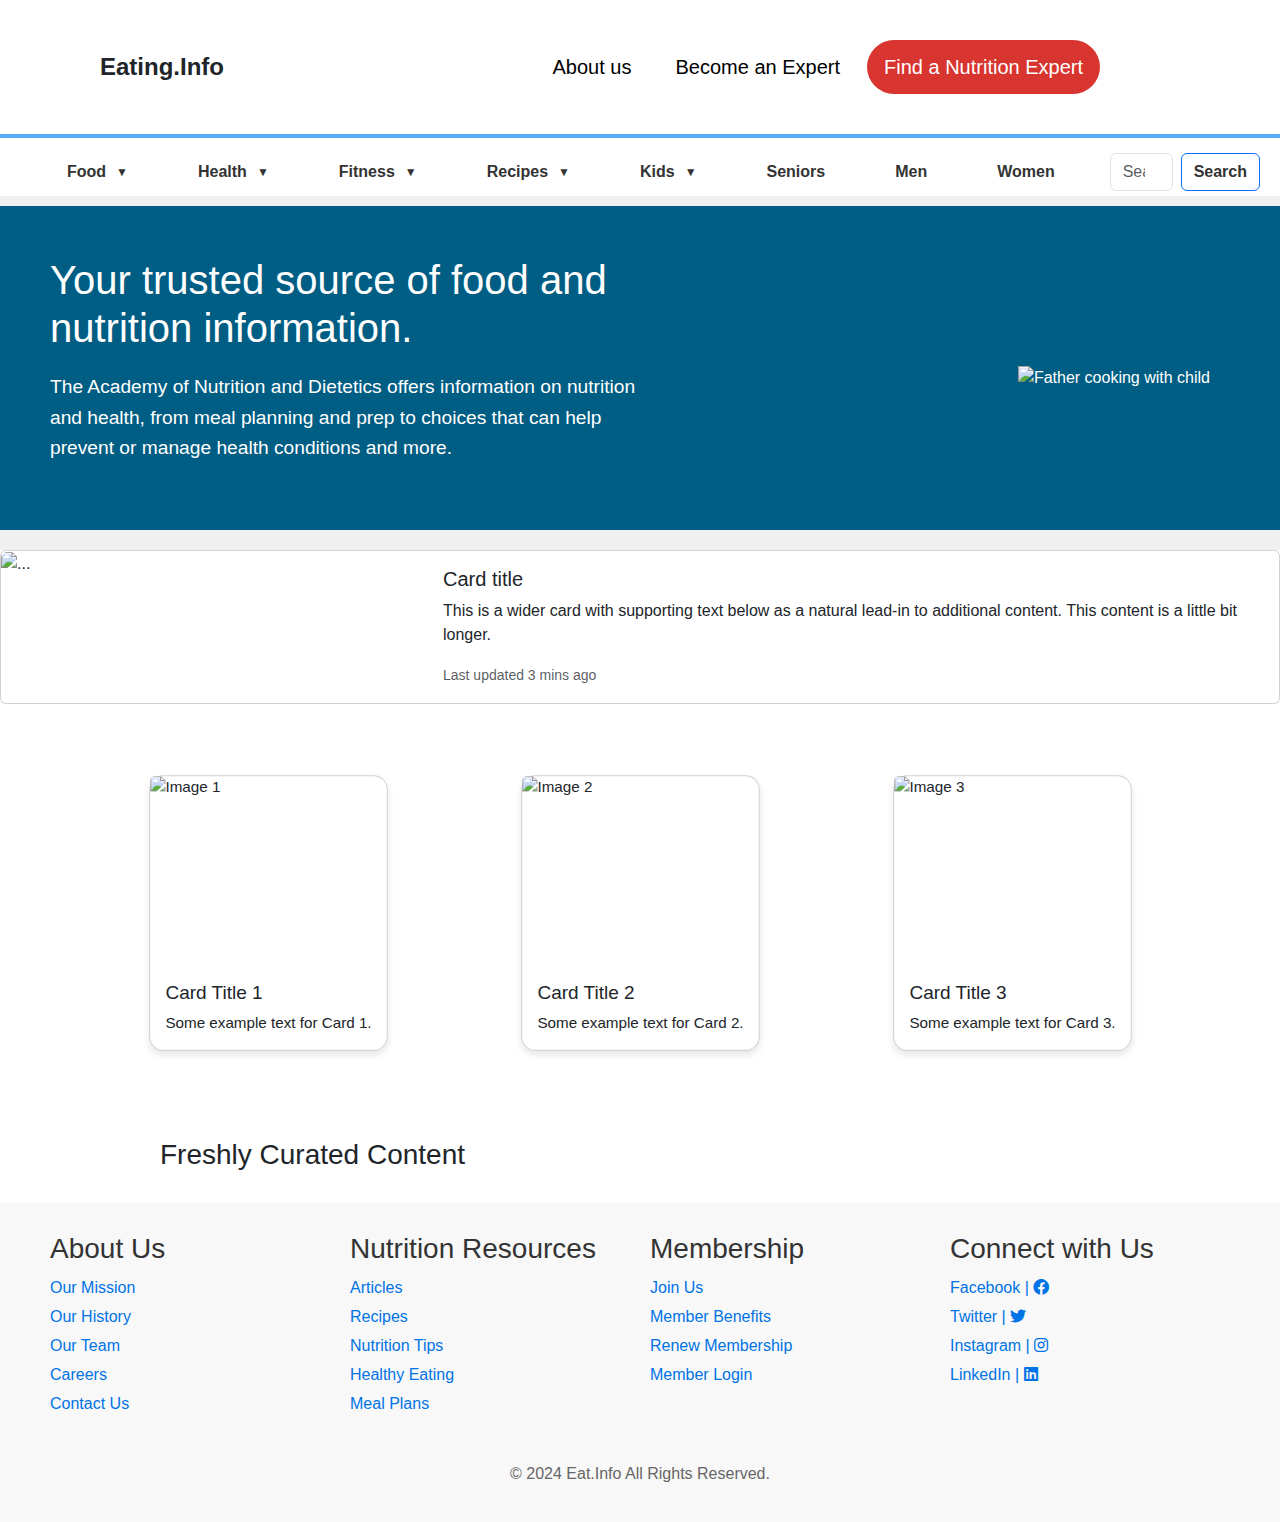
==== index.html @ 6b8b57d5 "Add files via upload" ====
<!DOCTYPE html>
<html lang="en">
  <head>
    <meta charset="UTF-8" />
    <meta name="viewport" content="width=device-width, initial-scale=1.0" />
    <title>Eating.Info</title>

    <link rel="stylesheet" href="style.css" /> 
    <link
      href="https://cdn.jsdelivr.net/npm/bootstrap@5.3.3/dist/css/bootstrap.min.css"
      rel="stylesheet"
      integrity="sha384-QWTKZyjpPEjISv5WaRU9OFeRpok6YctnYmDr5pNlyT2bRjXh0JMhjY6hW+ALEwIH"
      crossorigin="anonymous"
    />
    <link href="https://cdn.jsdelivr.net/npm/bootstrap@5.3.0-alpha1/dist/css/bootstrap.min.css" rel="stylesheet">
    <link
      rel="stylesheet"
      href="https://cdnjs.cloudflare.com/ajax/libs/font-awesome/6.0.0-beta3/css/all.min.css"
    />
      <!--Font Awesome CDN-->
    <link rel="stylesheet" href="https://cdnjs.cloudflare.com/ajax/libs/font-awesome/6.5.2/css/all.min.css" integrity="sha512-SnH5WK+bZxgPHs44uWIX+LLJAJ9/2PkPKZ5QiAj6Ta86w+fsb2TkcmfRyVX3pBnMFcV7oQPJkl9QevSCWr3W6A==" crossorigin="anonymous" referrerpolicy="no-referrer" />

    <!--Owl carousel min.css-->
    <link rel="stylesheet" href="https://cdnjs.cloudflare.com/ajax/libs/OwlCarousel2/2.3.4/assets/owl.carousel.min.css" integrity="sha512-tS3S5qG0BlhnQROyJXvNjeEM4UpMXHrQfTGmbQ1gKmelCxlSEBUaxhRBj/EFTzpbP4RVSrpEikbmdJobCvhE3g==" crossorigin="anonymous" referrerpolicy="no-referrer" />

    <!--owl.theme.default.min.css-->
    <link rel="stylesheet" href="https://cdnjs.cloudflare.com/ajax/libs/OwlCarousel2/2.3.4/assets/owl.theme.default.min.css" integrity="sha512-sMXtMNL1zRzolHYKEujM2AqCLUR9F2C4/05cdbxjjLSRvMQIciEPCQZo++nk7go3BtSuK9kfa/s+a4f4i5pLkw==" crossorigin="anonymous" referrerpolicy="no-referrer" />

  </head>

  <body>
    <!-- ======================== Header logo, 3 btn =========================== -->
    <header class="header">
      <div class="logo">Eating.Info</div>
      <nav class="nav">
           <a href="about.html" target="_blank"><button class="nav-button no-bg">About us</button></a>
           <a href="#" target="_blank"><button class="nav-button no-bg">Become an Expert</button></a>
           <a href="#" target="_blank"><button class="nav-button">Find a Nutrition Expert</button></a>
      </nav>
    </header>

    <!-- =========================== Nav btns ============================= -->
    <nav class="main-nav">
      <ul>
        <!-- Food Button -->
        <li> 
          <div class="dropdown-card">
            <button class="dropbtn-card dropdownButton" id="dropdownButton1">
              Food <span id="arrow" class="arrow">&#9660;</span>
            </button>
            <div id="card-content1" class="card-content">
              <div class="card-section my-4" >
                <h4>Food</h4>
                <p>Food is essential for everyone. It plays a role in our culture, heritage, and everyday lives, from ordinary days to special occasions and holidays. Learn about the importance of each food group and how to properly plan and prepare nutritious meals and snacks in a safe way.</p>
                <a href="#">Learn more <span>→</span></a>
                <div class="mega-card row" >
                  <div class="col">  
                    <a href="" class="title-drpcards" style="color: black; text-decoration: underline;">FOOD GROUPS</a>
                    <a href="">Fruits</a>
                    <a href="">Vegetables</a>
                    <a href="">Grains</a>
                    <a href="">Protein Foods</a>
                    <a href="">Dairy and Alternatives</a>
                    <a href="">Fats</a>
                    <a href=""></a>
                    <a href=""></a>
                    <a href="" style="color: black; text-decoration: underline;">HOME FOOD SAFETY</a>
                    <a href="">Wash and Separate Foods</a>
                    <a href="">Safe Cooking and Prep</a>
                    <a href="">Cleaing Tips</a>
                    <a href="">Safe Food Storage</a>
                  </div>
                  <div class="col">
                    <a href="" style="color: black; text-decoration: underline;">PLANNING</a>
                    <a href="">Smart Shopping</a>
                    <a href="">Meals and Snacks</a>
                    <a href="">Away from Home</a>
                    <a href="">Food Security and Sustainability</a>
                    <a href=""></a>
                    <a href=""></a>
                    <a href="" style="color: black; text-decoration: underline;">FOOD PREPARATION</a>
                    <a href="">Cooking Tips</a>
                    <a href="">Kitchen Tools</a>
                    <a href="">Herbs and Spices</a>
                    <a href="">Seasonal Foods</a>
                  </div>
                  <div class="col">
                    <a href="" style="color: black; text-decoration: underline;">CULTURAL CUISINES AND TRADITIONS</a>
                    <a href="">Indian</a>
                    <a href="">African</a>
                    <a href="">Central and South American</a>
                    <a href="">East Asian</a>
                    <a href="">European</a>
                    <a href="">Middle Eastern and South Asian</a>
                    <a href="">Holidays and Celebrations</a>
                  </div>
                </div>
              </div>
            </div>
          </div>
        </li>
        <!-- Health Button -->
        <li> 
          <div class="dropdown-card">
            <button class="dropbtn-card dropdownButton" id="dropdownButton">
              Health <span id="arrow" class="arrow">&#9660;</span>
            </button>
            <div id="card-content" class="card-content">
              <div class="card-section my-4" >
                <h4>Health</h4>
                <p>Dietary needs change during each stage of life. A nutritious, balanced eating plan can help ensure you're getting enough essential nutrients to maintain optimal health or manage health conditions. Plus, learn about the latest nutrition trends and how mental health is connected to physical health.</p>
                <a href="#">Learn more <span>→</span></a>
                <div class="mega-card row" >
                  <div class="col">  
                    <a href="" class="title-drpcards" style="color: black; text-decoration: underline;">ESSENTIAL NUTRIENTS</a>
                    <a href="">Vitamins</a>
                    <a href="">Minerals</a>
                    <a href="">Protein</a>
                    <a href="">Fats</a>
                    <a href="">Water</a>
                    <a href="">Carbohydrates</a>
                    <a href="">Supplements</a>
                    <a href=""></a>
                    <a href=""></a>
                    <a href="" style="color: black; text-decoration: underline;">PREGNANCY</a>
                    <a href="">Fertility and Reproduction</a>
                    <a href="">Prenatal Nutrition</a>
                    <a href="">Breastfeeding and Formula</a>
                    <a href="">Baby's First Foods</a>
                  </div>
                  <div class="col">
                    <a href="" style="color: black; text-decoration: underline;">HEALTH CONDITIONS</a>
                    <a href="">Allergies and Intolerances</a>
                    <a href="">Meals and Snacks</a>
                    <a href="">Away from Home</a>
                    <a href="">Food Security and Sustainability</a>
                    <a href=""></a>
                    <a href=""></a>
                    <a href="">Cooking Tips</a>
                    <a href="">Kitchen Tools</a>
                    <a href="">Herbs and Spices</a>
                    <a href="">Seasonal Foods</a>
                  </div>
                  <div class="col">
                    <a href="" style="color: black; text-decoration: underline;">CULTURAL CUISINES AND TRADITIONS</a>
                    <a href="">Indian</a>
                    <a href="">African</a>
                    <a href="">Central and South American</a>
                    <a href="">East Asian</a>
                    <a href="">European</a>
                    <a href="">Middle Eastern and South Asian</a>
                    <a href="">Holidays and Celebrations</a>
                  </div>
                </div>
              </div>
            </div>
          </div>
        </li>
        <!-- Fitness Button -->
        <li> 
          <div class="dropdown-card">
            <button class="dropbtn-card dropdownButton" id="dropdownButton">
              Fitness <span id="arrow" class="arrow">&#9660;</span>
            </button>
            <div id="card-content" class="card-content">
              <div class="card-section">
                <h4>Fruits</h4>
                <p>Learn about different types of fruits.</p>
              </div>
            </div>
          </div>
        </li>
        <!-- Recipes Button -->
        <li> 
          <div class="dropdown-card">
            <button class="dropbtn-card dropdownButton" id="dropdownButton">
              Recipes <span id="arrow" class="arrow">&#9660;</span>
            </button>
            <div id="card-content" class="card-content">
              <div class="card-section">
                <h4>Fruits</h4>
                <p>Learn about different types of fruits.</p>
              </div>
            </div>
          </div>
        </li>
        <!-- Kids Button -->
        <li> 
          <div class="dropdown-card">
            <button class="dropbtn-card dropdownButton" id="dropdownButton">
              Kids <span id="arrow" class="arrow">&#9660;</span>
            </button>
            <div id="card-content" class="card-content">
              <div class="card-section">
                <h4>Fruits</h4>
                <p>Learn about different types of fruits.</p>
              </div>
            </div>
          </div>
        </li>
        <!-- Seniors -->
        <li> 
          <div class="dropdown-card">
            <button class="dropbtn-card dropdownButton" id="dropdownButton">
              Seniors 
            </button>
          </div>
        </li>
        <!-- Men -->
        <li> 
          <div class="dropdown-card">
            <button class="dropbtn-card dropdownButton" id="dropdownButton">
              Men 
            </button>
          </div>
        </li>
        <!-- Women -->
        <li> 
          <div class="dropdown-card">
            <button class="dropbtn-card dropdownButton" id="dropdownButton">
              Women 
            </button>
          </div>
        </li>
        <!-- Search Bar -->
        <li>
          <form class="d-flex searchbar" role="search">
            <input class="form-control me-2 right" type="search" placeholder="Search" aria-label="Search" />
            <button class="btn btn-outline-primary" type="submit">Search</button>
          </form>
        </li>
      </ul>
    </nav>

    <!-- ======================== main ============================================= -->

    <!-- ======================== mian poster =========================== -->
    <section class="hero">
      <div class="hero-text">
        <h1>Your trusted source of food and nutrition information.</h1>
        <p>
          The Academy of Nutrition and Dietetics offers information on nutrition
          and health, from meal planning and prep to choices that can help
          prevent or manage health conditions and more.
        </p>
      </div>
      <div class="hero-image">
        <img src="/assets/pngegg.png" alt="Father cooking with child" />
      </div>
    </section>

    <!-- ======================== Daily upadates Cards =========================== -->
    <section class="daily-update">
      <div class="card mb-3">
        <div class="row g-0">
          <div class="col-md-4">
            <img
              src="/assets/pngegg.png"
              class="img-fluid rounded-start"
              alt="..."
            />
          </div>
          <div class="col-md-8">
            <div class="card-body">
              <h5 class="card-title">Card title</h5>
              <p class="card-text">
                This is a wider card with supporting text below as a natural
                lead-in to additional content. This content is a little bit
                longer.
              </p>
              <p class="card-text">
                <small class="text-body-secondary"
                  >Last updated 3 mins ago</small
                >
              </p>
            </div>
          </div>
        </div>
      </div>
    </section>

    <!-- ========================= Stady 3 cards ============================= -->
    <div class="container my-5">
      <div class="d-flex justify-content-around">
          <div class="custom-card">
              <div class="card">
                  <img src="/assets/p1.jpg" class="card-img-top custom-img" alt="Image 1">
                  <div class="card-body">
                      <h5 class="card-title">Card Title 1</h5>
                      <p class="card-text">Some example text for Card 1.</p>
                  </div>
              </div>
          </div>
  
          <div class="custom-card">
              <div class="card">
                  <img src="/assets/p1.jpg" class="card-img-top custom-img" alt="Image 2">
                  <div class="card-body">
                      <h5 class="card-title">Card Title 2</h5>
                      <p class="card-text">Some example text for Card 2.</p>
                  </div>
              </div>
          </div>
  
          <div class="custom-card">
              <div class="card">
                  <img src="/assets/p1.jpg" class="card-img-top custom-img" alt="Image 3">
                  <div class="card-body">
                      <h5 class="card-title">Card Title 3</h5>
                      <p class="card-text">Some example text for Card 3.</p>
                  </div>
              </div>
          </div>
      </div>
    </div>

    <!-- ======================== Flouting cards =========================== -->
    <div class="title-fcards"><h3>Freshly Curated Content</h3></div> 
    <div class="wrapper">
      <div class="slider">
        <div class="container owl-carousel owl-theme">
          <div class="fcard item">        
              <div class="info">
                  <div class="post">Front-End Developer</div>
                  <p class="about">Lorem ipsum dolor sit amet consectetur adipisicing elit. Dolorum fuga sequi amet vitae quam blanditiis.</p>
              </div>
          </div>
          <div class="fcard item">        
              <div class="info">
                  <div class="post">Back-End Developer</div>
                  <p class="about">Lorem ipsum dolor sit amet consectetur adipisicing elit. Dolorum fuga sequi amet vitae quam blanditiis.</p>
              </div>
          </div>
          <div class="fcard item">        
              <div class="info">
                  <div class="post">Back-End Developer</div>
                  <p class="about">Lorem ipsum dolor sit amet consectetur adipisicing elit. Dolorum fuga sequi amet vitae quam blanditiis.</p>
              </div>
          </div>
          <div class="fcard item">        
              <div class="info">
                  <div class="post">Back-End Developer</div>
                  <p class="about">Lorem ipsum dolor sit amet consectetur adipisicing elit. Dolorum fuga sequi amet vitae quam blanditiis.</p>
              </div>
          </div>
        </div>
      </div>
    </div>
    
    <!-- ===================== Footer ===================================== -->

    <footer>
      <div class="footer-container">
        <div class="footer-section">
          <h3>About Us</h3>
          <ul>
            <li><a href="#">Our Mission</a></li>
            <li><a href="#">Our History</a></li>
            <li><a href="#">Our Team</a></li>
            <li><a href="#">Careers</a></li>
            <li><a href="#">Contact Us</a></li>
          </ul>
        </div>

        <div class="footer-section">
          <h3>Nutrition Resources</h3>
          <ul>
            <li><a href="#">Articles</a></li>
            <li><a href="#">Recipes</a></li>
            <li><a href="#">Nutrition Tips</a></li>
            <li><a href="#">Healthy Eating</a></li>
            <li><a href="#">Meal Plans</a></li>
          </ul>
        </div>

        <div class="footer-section">
          <h3>Membership</h3>
          <ul>
            <li><a href="#">Join Us</a></li>
            <li><a href="#">Member Benefits</a></li>
            <li><a href="#">Renew Membership</a></li>
            <li><a href="#">Member Login</a></li>
          </ul>
        </div>

        <div class="footer-section">
          <h3>Connect with Us</h3>
          <ul>
            <li>
              <a href="#">Facebook | <i class="fa-brands fa-facebook"></i></a>
            </li>
            <li>
              <a href="#">Twitter | <i class="fa-brands fa-twitter"></i></a>
            </li>
            <li>
              <a href="#"
                >Instagram | <i class="fa-brands fa-instagram"></i>
              </a>
            </li>
            <li>
              <a href="#">LinkedIn | <i class="fa-brands fa-linkedin"></i></a>
            </li>
          </ul>
        </div>
      </div>
      <div class="footer-bottom">
        <p>&copy; 2024 Eat.Info All Rights Reserved.</p>
      </div>
    </footer>

    <!-- ====================== Scripts ========================== -->

    <!-- jQuery CDN -->
    <script src="https://cdnjs.cloudflare.com/ajax/libs/jquery/3.7.1/jquery.min.js" integrity="sha512-v2CJ7UaYy4JwqLDIrZUI/4hqeoQieOmAZNXBeQyjo21dadnwR+8ZaIJVT8EE2iyI61OV8e6M8PP2/4hpQINQ/g==" crossorigin="anonymous" referrerpolicy="no-referrer"></script>
    
    <!-- Owl carousel min.js -->
    <script src="https://cdnjs.cloudflare.com/ajax/libs/OwlCarousel2/2.3.4/owl.carousel.min.js" integrity="sha512-bPs7Ae6pVvhOSiIcyUClR7/q2OAsRiovw4vAkX+zJbw3ShAeeqezq50RIIcIURq7Oa20rW2n2q+fyXBNcU9lrw==" crossorigin="anonymous" referrerpolicy="no-referrer"></script>

    <script src="script.js"></script>
    <script src="https://cdn.jsdelivr.net/npm/bootstrap@5.3.0-alpha1/dist/js/bootstrap.bundle.min.js"></script>

  </body>
</html>
---- style.css ----
* {
    margin: 0;
    padding: 0;
    box-sizing: border-box;
    font-family: Arial, sans-serif;
    transition: 0.3s;

}

body { 
    display: flex;
    flex-direction: column;
    min-height: 100vh;
    overflow-x: hidden;
}

header {
    display: flex;
    justify-content: space-between;
    padding: 40px 100px;
    align-items: center;
    background-color: white;
    border-bottom: 4px solid #59acfe;
}

.logo {
    font-size: 24px;
    font-weight: bold;
}

.nav {
    display: flex;
    padding-right: 5rem;
}

.nav-button {
    font-size: 20px;
    padding: 10px 15px;
    border: 2px solid transparent;
    border-radius: 50px;
    background-color: #d83430; /* Background color for the last button */
    color: white; /* Text color for the last button */
    cursor: pointer;
    margin-left: 10px;
    transition: background-color 0.3s, color 0.3s;
}

.nav-button.no-bg {
    background-color: transparent; /* No background for the first two buttons */
    color: black; /* Text color for the first two buttons */
}

.nav-button.no-bg::after {
    content: '';
    display: block;
    width: 100%;
    height: 2px; /* Height of the line */
    background-color: black; /* Color of the line */
    position: absolute;
    left: 0;
    bottom: -5px; /* Position it just below the button */
    transform: scaleX(0); /* Initially hide the line */
    transition: transform 0.3s ease; /* Animation for line */
}

.nav-button.no-bg:hover::after {
    transform: scaleX(1); /* Show the line on hover */
}

.nav-button:hover {
    background-color: white; /* Darker background for the last button on hover */
    color: #d83430; /* Ensure text stays white on hover */
    border-color: #d83430;
}


/* =============== Navbar ================================================== */
.main-nav ul {
    display: flex;
    list-style: none;
    align-items: center;
    justify-content: center;
    margin-top: 10px;
    margin-bottom: 10px; 
    border-bottom: 10px solid #f0f0f0;
}

.main-nav ul li {
    margin: 0 15px;
}

.main-nav ul li button {
    text-decoration: none;
    color: #333;
    font-weight: bold;
}

.searchbar {
    display: flex;
    align-items: center;
    padding: 5px;
    border-radius: 5px;
}

/* ============= Search Box start ================== */



/* =====================  Main Poster =========================== */

.hero {
    display: flex;
    justify-content: space-between;
    align-items: center;
    background-color: #005d83;
    color: white;
    padding: 50px;
    border-bottom: 20px solid #f0f0f0;
    margin-top: -10px;
}

.hero-text {
    max-width: 50%;
}

.hero-text h1 {
    font-size: 2.5em;
    margin-bottom: 20px;
}

.hero-text p {
    font-size: 1.2em;
    line-height: 1.6;
}

.hero-image img {
    width: 300px;
    border-radius: 10px;
    margin-top: 20px; 
    padding: 20px;
}

/* ============================ Drop Down Buttons style ============================= */
.dropdown-card {
    /* position: relative; */
    display: inline-block;
}
.dropbtn-card {
    background-color: white;
    color: black;
    padding: 10px 20px;
    font-size: 16px;
    border: none;
    cursor: pointer;
    border-radius: 4px;
    display: flex;
    align-items: center;
    position: relative; /* Positioning context for the pseudo-element */
    outline: none;

}

.dropbtn-card::after {
    content: '';
    display: block;
    width: 100%;
    height: 2px; /* Height of the border */
    background-color: #0073e6; /* Color of the border */
    position: absolute;
    left: 0;
    bottom: 0; /* Position the border at the bottom */
    transform: scaleX(0); /* Initially hide the border */
    transition: transform 0.3s ease; /* Animation */
}
.dropbtn-card:hover::after {
    transform: scaleX(1); /* Show the border on hover */
}

.arrow {
    margin-left: 10px;
    font-size: 12px;
}
.card-content {
    display: none;
    position: absolute; 
    background-color: white;
    min-width: 300px;
    box-shadow: 0 8px 16px rgba(0, 0, 0, 0.2);
    padding: 20px;
    left: 80px;
    top: 200px;
    z-index: 1000;
    border-radius: 6px;
    width: 70rem;
}
.card-section {
    padding: 5px 10px;
    margin-bottom: 15px;
    background: #f0f0f0;
    border-radius: 6px;
}
.card-section h4 {
    margin: 0;
    color: #333;
}
.card-section p {
    margin: 5px 0;
    color: #666;
}

.card-section a {
    text-decoration: none;
    color: red;
    font-weight: bold;
    display: block;
    margin-top: 10px;
    width: fit-content;
}
.card-section a:hover {
    text-decoration: underline;
}

.card-content.show {
    display: block;
}

/* ========================== Nav Btn dropdown card ================ */
.mega-card {
    display: flex;
  }
  .mega-card .col {
    padding: 20px;
    background-color: #fff;
  }
  .mega-card a { 
    text-decoration: none;
    display: flex;
    color: #666;
    font-weight: 400;
  }
  .mega-card a:hover {
    text-decoration: underline;
  }




/* =================================== Footer =========================== */

footer {
    background-color: #f8f8f8;
    padding: 20px 0;
}

.footer-container {
    display: flex;
    justify-content: space-around;
    flex-wrap: wrap;
    max-width: 1200px;
    margin: 0 auto;
}

.footer-section {
    flex: 1;
    min-width: 200px;
    margin: 10px;
}

.footer-section h3 {
    color: #333;
    margin-bottom: 10px;
}

.footer-section ul {
    list-style: none;
    padding: 0;
}

.footer-section ul li {
    margin: 5px 0;
}

.footer-section ul li a {
    text-decoration: none;
    color: #0073e6;
}

.footer-section ul li a:hover {
    text-decoration: underline;
}

.footer-bottom {
    text-align: center;
    margin-top: 20px;
    color: #666;
}

/* ========================= Stady 3 Cards =============================== */
.custom-card {
    perspective: 1000px;
    cursor: pointer;
}

.custom-card .card {
    transform: scale(0.95);
    transition: transform 0.3s ease, box-shadow 0.3s ease;
    box-shadow: 0 4px 8px rgba(0, 0, 0, 0.1);
    border-radius: 15px;
}

.custom-card .card:hover {
    transform: scale(1);
    box-shadow: 0 12px 24px rgba(0, 0, 0, 0.2);
    text-decoration: underline;
}

.custom-img {
    object-fit: cover;
    height: 200px; /* Adjust height as needed */
    border-top-left-radius: 15px;
    border-top-right-radius: 15px;
}


/* =============================== Flouting cards ========================= */
.title-fcards{
    margin: 1rem 0 1rem 9rem;
    padding: 1rem;
    height: 4rem;
    width: fit-content;
}

.wrapper{
    width: 100%;
    max-width: 1400px;
    margin: auto;
}

.container{
    position: relative;
}

.container .fcard{
    width: 400px;
    height: 350px;
    border-radius: 15px 15px 0 0;
    background: white;
    margin: 20px;
    padding: 15px;
    box-shadow: 0 4px 8px rgba(0, 0, 0, 0.2);
    transition: 0.3s;
    cursor: pointer;
}

.container .fcard:hover{
    box-shadow: 0 8px 16px rgba(0, 0, 0, 0.2);
    transform: scale(1.05);
    z-index: 1;
}

.fcard .info{
    position: relative;
}

.fcard .info .post{
    font-size: 30px;
    font-weight: 600;
    color: black;
}

.fcard .info .about{
    padding-top: 8px;
    font-size: 16px;
    color: black;
}

.owl-carousel .owl-stage{
    display: flex;
    justify-content: center;
}

.owl-carousel .owl-item{
    display: flex;
    justify-content: center;
}

.owl-nav .owl-prev{
    position: absolute;
    top: calc(50% - 25px);
    transform: translateY(-50%);
    left: -10px;
    font-size: 50px !important;
    opacity: 1;
    z-index: 1;
}

.owl-nav .owl-next{
    position: absolute;
    top: calc(50% - 25px);
    transform: translateY(-50%);
    right: -10px;
    font-size: 50px !important;
    opacity: 1;
    z-index: 1;
}

.owl-dots{
    margin-bottom: 30px;
}

.owl-dots .owl-dot span{
    background: black !important;
}

.owl-dots .owl-dot.active span{
    transform: scale(1.6);
    background: #fff !important;
    border: 2px solid #0073e6;
}
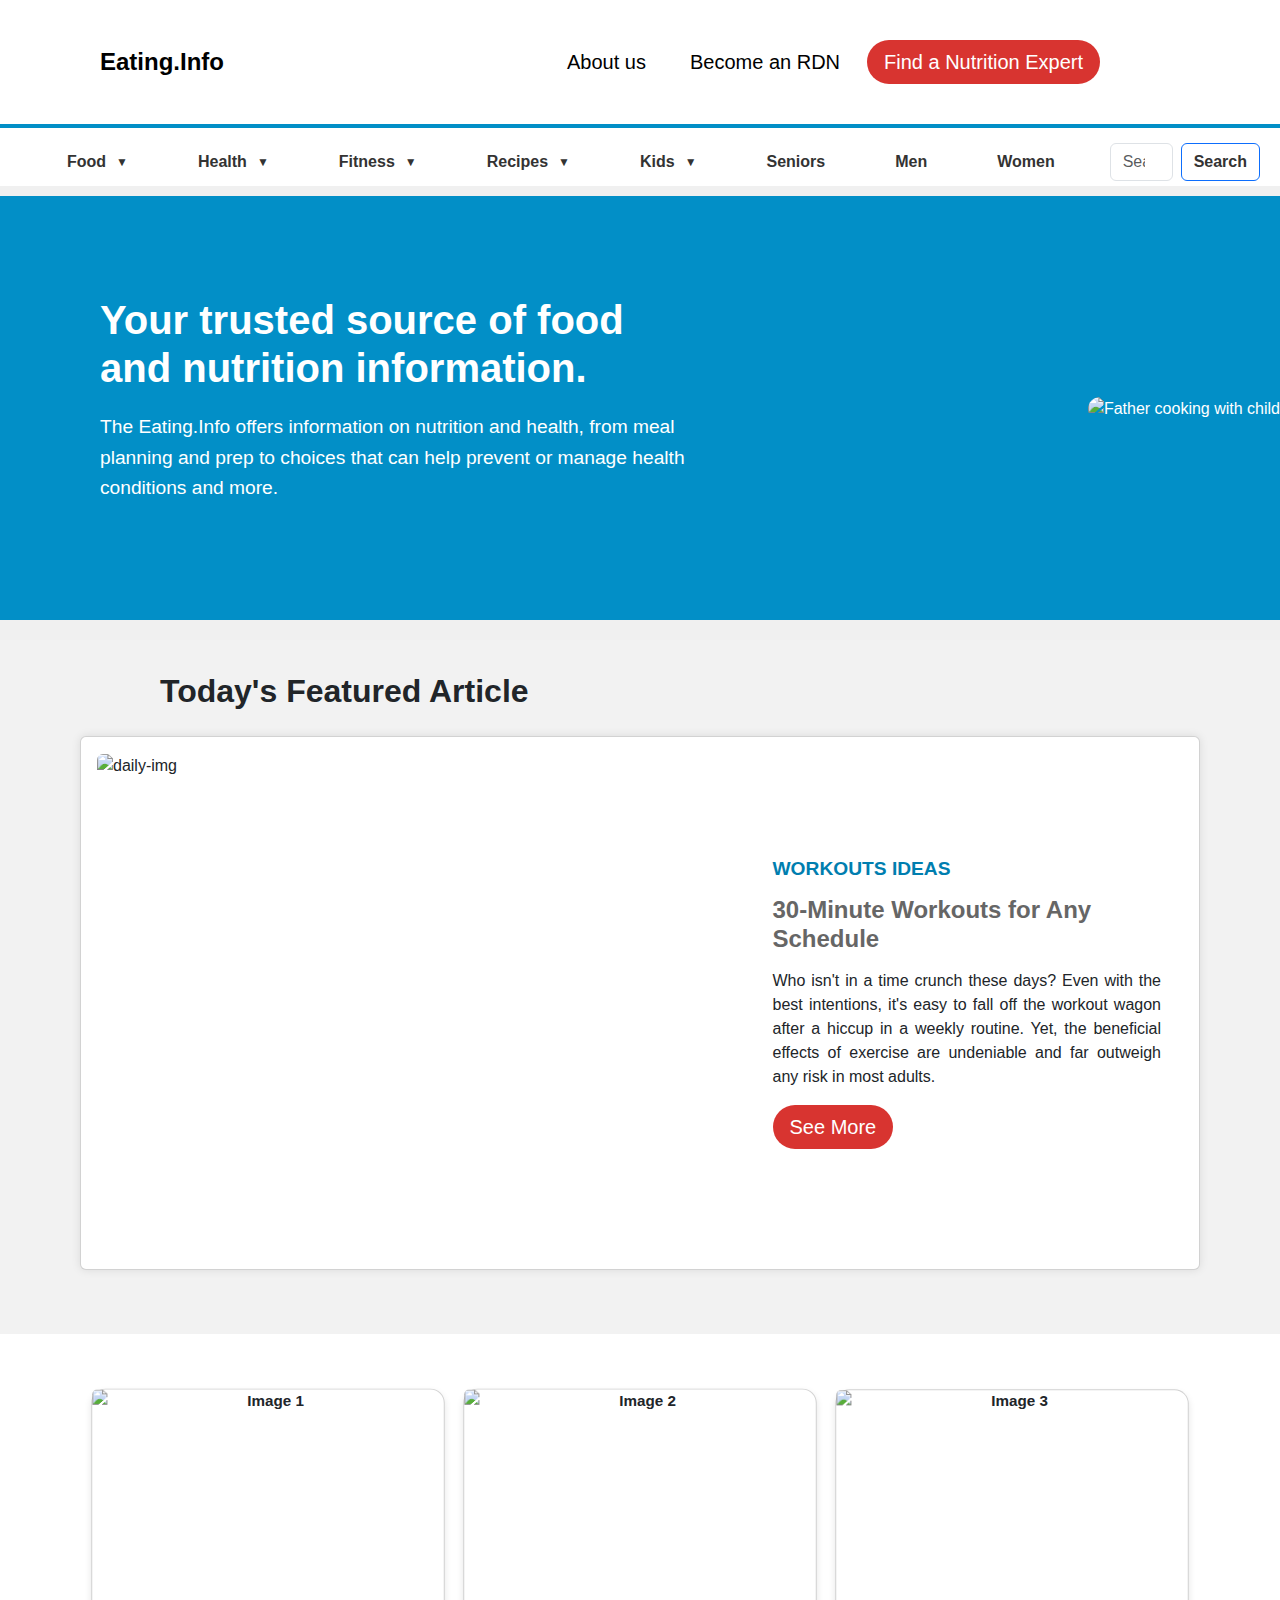
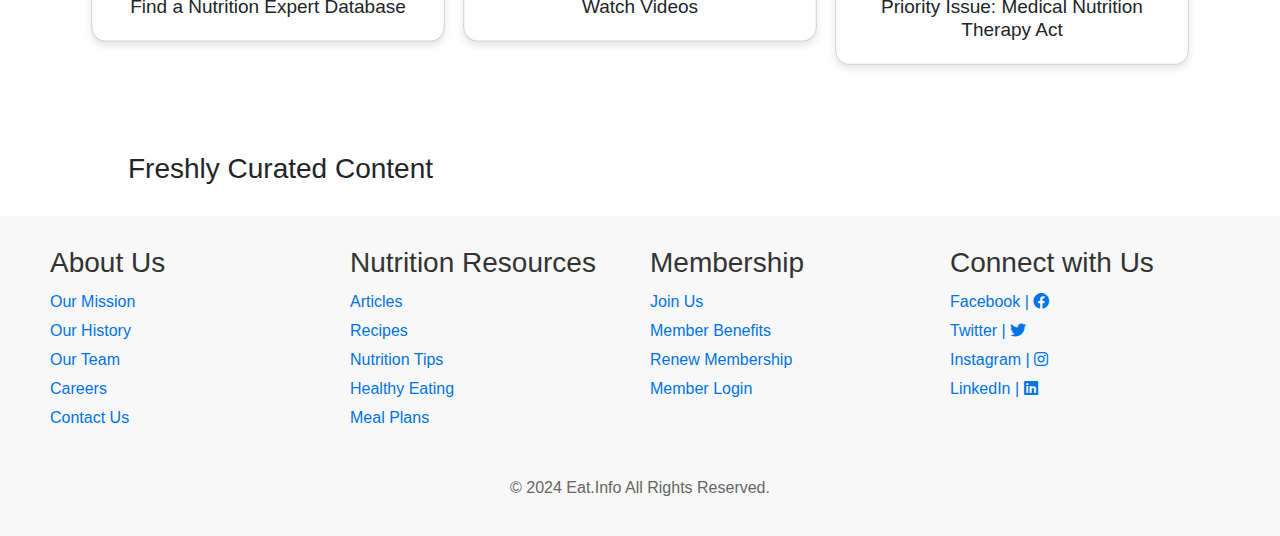
==== commit a6129843: "Add files via upload" ====
--- a/index.html
+++ b/index.html
@@ -31,10 +31,10 @@
   <body>
     <!-- ======================== Header logo, 3 btn =========================== -->
     <header class="header">
-      <div class="logo">Eating.Info</div>
+      <div class="logo"><a href="index.html">Eating.Info</a></div>
       <nav class="nav">
            <a href="about.html" target="_blank"><button class="nav-button no-bg">About us</button></a>
-           <a href="#" target="_blank"><button class="nav-button no-bg">Become an Expert</button></a>
+           <a href="becomeRDN.html" target="_blank"><button class="nav-button no-bg">Become an RDN</button></a>
            <a href="#" target="_blank"><button class="nav-button">Find a Nutrition Expert</button></a>
       </nav>
     </header>
@@ -131,25 +131,31 @@
                   <div class="col">
                     <a href="" style="color: black; text-decoration: underline;">HEALTH CONDITIONS</a>
                     <a href="">Allergies and Intolerances</a>
-                    <a href="">Meals and Snacks</a>
-                    <a href="">Away from Home</a>
-                    <a href="">Food Security and Sustainability</a>
-                    <a href=""></a>
-                    <a href=""></a>
-                    <a href="">Cooking Tips</a>
-                    <a href="">Kitchen Tools</a>
-                    <a href="">Herbs and Spices</a>
-                    <a href="">Seasonal Foods</a>
-                  </div>
-                  <div class="col">
-                    <a href="" style="color: black; text-decoration: underline;">CULTURAL CUISINES AND TRADITIONS</a>
-                    <a href="">Indian</a>
-                    <a href="">African</a>
-                    <a href="">Central and South American</a>
-                    <a href="">East Asian</a>
-                    <a href="">European</a>
-                    <a href="">Middle Eastern and South Asian</a>
-                    <a href="">Holidays and Celebrations</a>
+                    <a href="">Arthritis and Inflammation</a>
+                    <a href="">Bone Health and Osteoporosis</a>
+                    <a href="">Cardiovascular Health/Heart Disease/Hypertension</a>
+                    <a href="">Cancer</a>
+                    <a href="">Celiac Disease</a>
+                    <a href="">Diabetes</a>
+                    <a href="">Digestive and Gastrointestinal</a>
+                    <a href="">Eating Disorders</a>
+                    <a href="">Endocrine Disorders</a>
+                    <a href="">HIV/AIDS</a>
+                    <a href="">Intellectual Disabilities</a>
+                    <a href="">Kidney Disease</a>
+                    <a href="">Malnutrition and Deficiencies</a>
+                    <a href=""></a>
+                    <a href=""></a>
+                  </div>
+                  <div class="col">
+                    <a href="" style="color: black; text-decoration: underline;">WELLNESS</a>
+                    <a href="">Awareness Campaigns</a>
+                    <a href="">Nutrition Panels and Food Labels</a>
+                    <a href="">Diet Trends</a>
+                    <a href="">Healthful Habits</a>
+                    <a href="">Mental Health</a>
+                    <a href="">Vegetarian and Plant-Based</a>
+                    <a href="">Weight and Body Positivity</a>
                   </div>
                 </div>
               </div>
@@ -164,8 +170,24 @@
             </button>
             <div id="card-content" class="card-content">
               <div class="card-section">
-                <h4>Fruits</h4>
-                <p>Learn about different types of fruits.</p>
+                <h4>Fitness</h4>
+                <p>Whether you're competing in a sport or working out at the gym, how you fuel your body can impact performance. Learn how healthful eating supports exercise and recovery, plus get ideas on how to incorporate regular physical activity in your routine.</p>
+                <a href="#">Learn more <span>→</span></a>
+                <div class="mega-card row" >
+                  <div class="col">
+                    <a href="" class="title-drpcards" style="color: black; text-decoration: underline;">PHYSICAL ACTIVITY</a>
+                    <a href="">Benefits of Exercise</a>
+                    <a href="">Exercise Nutrition</a>
+                    <a href="">Workout ideas</a>
+                  </div>
+                  <div class="col">
+                    <a href="" class="title-drpcards" style="color: black; text-decoration: underline;">ESSENTIAL NUTRIENTS</a>
+                    <a href="">Beginner and Intermediate</a>
+                    <a href="">Advanced</a>
+                  </div>
+                  <div class="col">
+                  </div>
+                </div>
               </div>
             </div>
           </div>
@@ -178,8 +200,45 @@
             </button>
             <div id="card-content" class="card-content">
               <div class="card-section">
-                <h4>Fruits</h4>
-                <p>Learn about different types of fruits.</p>
+                <h4>Recipes</h4>
+                <p>With a focus on healthful ingredients that offer nutrition and dietary variety, these recipes are developed by registered dietitian nutritionists and show how easy it can be to prepare and serve healthful foods for any meal occasion.</p>
+                <a href="#">Learn more <span>→</span></a>
+                <div class="mega-card row">
+                  <div class="col">
+                    <a href="" class="title-drpcards" style="color: black; text-decoration: underline;">BREAKFAST</a>
+                    <a href=""></a>
+                    <a href=""></a>
+                    <a href=""></a>
+                    <a href=""></a>
+                    <a href="" class="title-drpcards" style="color: black; text-decoration: underline;">ENTREES</a>
+                    <a href=""></a>
+                    <a href=""></a>
+                    <a href=""></a>
+                    <a href=""></a>
+                    <a href="" class="title-drpcards" style="color: black; text-decoration: underline;">SALADS</a>
+                  </div>
+                  <div class="col">
+                    <a href="" class="title-drpcards" style="color: black; text-decoration: underline;">SNACKS AND SIDES</a>
+                    <a href=""></a>
+                    <a href=""></a>
+                    <a href=""></a>
+                    <a href=""></a>
+                    <a href="" class="title-drpcards" style="color: black; text-decoration: underline;">SOUPS AND STEWS</a>
+                    <a href=""></a>
+                    <a href=""></a>
+                    <a href=""></a>
+                    <a href=""></a>
+                    <a href="" class="title-drpcards" style="color: black; text-decoration: underline;">BABY FOOD</a>
+                  </div>
+                  <div class="col">
+                    <a href="" class="title-drpcards" style="color: black; text-decoration: underline;">BEVERAGES</a>
+                    <a href=""></a>
+                    <a href=""></a>
+                    <a href=""></a>
+                    <a href=""></a>
+                    <a href="" class="title-drpcards" style="color: black; text-decoration: underline;">DESSERTS</a>
+                  </div>
+                </div>
               </div>
             </div>
           </div>
@@ -192,8 +251,28 @@
             </button>
             <div id="card-content" class="card-content">
               <div class="card-section">
-                <h4>Fruits</h4>
-                <p>Learn about different types of fruits.</p>
+                <h4>Kids</h4>
+                <p>Developed by the Academy of Nutrition and Dietetics Foundation, the Kids Eat Right campaign is dedicated to promoting a healthful today and tomorrow for children and families. Access nutrition information, healthful recipes and more.</p>
+                <a href="#">Learn more <span>→</span></a>
+                <div class="mega-card row">
+                  <div class="col">
+                    <a href="" class="title-drpcards" style="color: black; text-decoration: underline;">FOR BABY</a>
+                    <a href=""></a>
+                    <a href=""></a>
+                    <a href=""></a>
+                    <a href="" class="title-drpcards" style="color: black; text-decoration: underline;">FOR TODDLER</a>
+                  </div>
+                  <div class="col">
+                    <a href="" class="title-drpcards" style="color: black; text-decoration: underline;">FOR PRESCHOLLER</a>
+                    <a href=""></a>
+                    <a href=""></a>
+                    <a href=""></a>
+                    <a href="" class="title-drpcards" style="color: black; text-decoration: underline;">FOR GRANDSCHOOLER</a>
+                  </div>
+                  <div class="col">
+                    <a href="" class="title-drpcards" style="color: black; text-decoration: underline;">FOR TEEN</a>
+                  </div>
+                </div>
               </div>
             </div>
           </div>
@@ -239,40 +318,32 @@
       <div class="hero-text">
         <h1>Your trusted source of food and nutrition information.</h1>
         <p>
-          The Academy of Nutrition and Dietetics offers information on nutrition
+          The Eating.Info offers information on nutrition
           and health, from meal planning and prep to choices that can help
           prevent or manage health conditions and more.
         </p>
       </div>
       <div class="hero-image">
-        <img src="/assets/pngegg.png" alt="Father cooking with child" />
+        <img src="/assets/main-poster.jpg" alt="Father cooking with child" />
       </div>
     </section>
 
-    <!-- ======================== Daily upadates Cards =========================== -->
+    <!-- ======================== Today's Featured Article Cards =========================== -->
     <section class="daily-update">
-      <div class="card mb-3">
+      <h2>Today's Featured Article</h2>
+      <div class="card cust-card mb-3">
         <div class="row g-0">
-          <div class="col-md-4">
-            <img
-              src="/assets/pngegg.png"
-              class="img-fluid rounded-start"
-              alt="..."
-            />
-          </div>
-          <div class="col-md-8">
+          <div class="col-md-7">
+            <img src="/assets/daily-img.jpg" class="img-fluid rounded-start"   alt="daily-img" />
+          </div>
+          <div class="col-md-5">
             <div class="card-body">
-              <h5 class="card-title">Card title</h5>
+              <h5 class="card-title">WORKOUTS IDEAS</h5>
+              <h4>30-Minute Workouts for Any Schedule</h4>
               <p class="card-text">
-                This is a wider card with supporting text below as a natural
-                lead-in to additional content. This content is a little bit
-                longer.
+                Who isn't in a time crunch these days? Even with the best intentions, it's easy to fall off the workout wagon after a hiccup in a weekly routine. Yet, the beneficial effects of exercise are undeniable and far outweigh any risk in most adults.
               </p>
-              <p class="card-text">
-                <small class="text-body-secondary"
-                  >Last updated 3 mins ago</small
-                >
-              </p>
+              <button class="nav-button">See More</button>
             </div>
           </div>
         </div>
@@ -284,30 +355,27 @@
       <div class="d-flex justify-content-around">
           <div class="custom-card">
               <div class="card">
-                  <img src="/assets/p1.jpg" class="card-img-top custom-img" alt="Image 1">
+                  <img src="/assets/expert-db.jpg" class="card-img-top custom-img" alt="Image 1">
                   <div class="card-body">
-                      <h5 class="card-title">Card Title 1</h5>
-                      <p class="card-text">Some example text for Card 1.</p>
+                      <h5 class="card-title">Find a Nutrition Expert Database</h5>
                   </div>
               </div>
           </div>
   
           <div class="custom-card">
               <div class="card">
-                  <img src="/assets/p1.jpg" class="card-img-top custom-img" alt="Image 2">
+                  <img src="/assets/watch-vid.jpg" class="card-img-top custom-img" alt="Image 2">
                   <div class="card-body">
-                      <h5 class="card-title">Card Title 2</h5>
-                      <p class="card-text">Some example text for Card 2.</p>
+                      <h5 class="card-title">Watch Videos</h5>
                   </div>
               </div>
           </div>
   
           <div class="custom-card">
               <div class="card">
-                  <img src="/assets/p1.jpg" class="card-img-top custom-img" alt="Image 3">
+                  <img src="/assets/madical-act.jpg" class="card-img-top custom-img" alt="Image 3">
                   <div class="card-body">
-                      <h5 class="card-title">Card Title 3</h5>
-                      <p class="card-text">Some example text for Card 3.</p>
+                      <h5 class="card-title">Priority Issue: Medical Nutrition Therapy Act</h5>
                   </div>
               </div>
           </div>
@@ -321,26 +389,37 @@
         <div class="container owl-carousel owl-theme">
           <div class="fcard item">        
               <div class="info">
-                  <div class="post">Front-End Developer</div>
-                  <p class="about">Lorem ipsum dolor sit amet consectetur adipisicing elit. Dolorum fuga sequi amet vitae quam blanditiis.</p>
+                  <div class="post">30-Minute Workouts for Any Schedule</div>
+                  <p class="about">Who isn't in a time crunch these days? Even with the best intentions, it's easy to fall off the workout wagon after a hiccup in a weekly routine. Yet, the beneficial effects of exercise are undeniable and far outweigh any risk in most adults.</p>
+                  <a href="#">Learn More ❯</a>
               </div>
           </div>
           <div class="fcard item">        
               <div class="info">
-                  <div class="post">Back-End Developer</div>
-                  <p class="about">Lorem ipsum dolor sit amet consectetur adipisicing elit. Dolorum fuga sequi amet vitae quam blanditiis.</p>
+                  <div class="post">Cook — The Basics</div>
+                  <p class="about">Food is safely cooked when it reaches a high enough internal temperature to kill the harmful bacteria that cause food poisoning.</p>
+                  <a href="#">Learn More ❯</a>
               </div>
           </div>
           <div class="fcard item">        
               <div class="info">
-                  <div class="post">Back-End Developer</div>
-                  <p class="about">Lorem ipsum dolor sit amet consectetur adipisicing elit. Dolorum fuga sequi amet vitae quam blanditiis.</p>
+                  <div class="post">Fall Foods for Your Family</div>
+                  <p class="about">Summer's bounty of tomatoes and peaches may be over, but fall has its own advantages such as these delicious fall foods. Learn some simple, kid-friendly ways to add them to your family's meals.</p>
+                  <a href="#">Learn More ❯</a>
               </div>
           </div>
           <div class="fcard item">        
               <div class="info">
-                  <div class="post">Back-End Developer</div>
-                  <p class="about">Lorem ipsum dolor sit amet consectetur adipisicing elit. Dolorum fuga sequi amet vitae quam blanditiis.</p>
+                  <div class="post">Formula Basics for Healthy Babies</div>
+                  <p class="about">Although there are numerous benefits to breastfeeding, and it is recommended exclusively by many health organizations until at least six months of age, there may be circumstances when infant formula is chosen instead.</p>
+                  <a href="#">Learn More ❯</a>
+              </div>
+          </div>
+          <div class="fcard item">        
+              <div class="info">
+                  <div class="post">Tips for Allergy-Free Holidays</div>
+                  <p class="about">While common food allergens lurk in many traditional dishes served at Thanksgiving, Hanukkah, Christmas and Kwanzaa, a little preparation and planning can help keep your family safe during the holiday season.</p>
+                  <a href="#">Learn More ❯</a>
               </div>
           </div>
         </div>
--- a/style.css
+++ b/style.css
@@ -20,12 +20,14 @@
     padding: 40px 100px;
     align-items: center;
     background-color: white;
-    border-bottom: 4px solid #59acfe;
-}
-
-.logo {
+    border-bottom: 4px solid #028fc7;
+}
+
+.logo a {
     font-size: 24px;
     font-weight: bold;
+    text-decoration: none;
+    color: black;
 }
 
 .nav {
@@ -35,7 +37,7 @@
 
 .nav-button {
     font-size: 20px;
-    padding: 10px 15px;
+    padding: 5px 15px;
     border: 2px solid transparent;
     border-radius: 50px;
     background-color: #d83430; /* Background color for the last button */
@@ -112,7 +114,7 @@
     display: flex;
     justify-content: space-between;
     align-items: center;
-    background-color: #005d83;
+    background-color: #028fc7;
     color: white;
     padding: 50px;
     border-bottom: 20px solid #f0f0f0;
@@ -121,11 +123,13 @@
 
 .hero-text {
     max-width: 50%;
+    margin: 50px;
 }
 
 .hero-text h1 {
     font-size: 2.5em;
     margin-bottom: 20px;
+    font-weight: bold;
 }
 
 .hero-text p {
@@ -134,11 +138,80 @@
 }
 
 .hero-image img {
-    width: 300px;
-    border-radius: 10px;
-    margin-top: 20px; 
-    padding: 20px;
-}
+    width: 600px;
+    height: 500px;
+    padding: 0px;
+    margin: -50px;
+    border-radius: 20px 0 0 20px;
+}
+
+/* ============= Today's Featured Article Updates ==================== */
+
+.daily-update {
+    display: block;
+    background-color: #f2f2f2;
+    padding-bottom: 3rem;
+}
+
+.daily-update h2 {
+    margin: 1rem 0 1rem 9rem;
+    padding: 1rem;
+    height: 4rem;
+    width: fit-content;
+    font-weight: bold;
+}
+.cust-card {
+    display: flex;
+    justify-content: space-between;
+    align-items: center;
+    padding: 1rem;
+    margin: 1rem 5rem 1rem 5rem;
+    box-shadow: 0 0 10px rgba(0, 0, 0, 0.1);
+}
+
+.cust-card img {
+    height: 500px;
+    width: 55rem;
+    cursor: pointer;    
+}
+.cust-card .card-body {
+    display: flex;
+    flex-direction: column;
+    justify-content: center;
+    align-items: baseline;
+    padding: 0 2rem;
+    text-align: left;
+    height: 500px;    
+}
+.cust-card .card-body h5 {
+    font-size: 1.2rem;
+    margin-bottom: 1rem;
+    font-weight: bold;
+    color: #007eaf;
+}
+
+.cust-card .card-body h4 {
+    font-size: 1.5rem;
+    margin-bottom: 1rem;
+    font-weight: bold;
+    color: #666;
+}
+.cust-card .card-body h4:hover {
+    text-decoration: underline;
+    cursor: pointer;  
+}
+
+.cust-card .card-body p {
+    font-size: 1rem;
+    line-height: 1.5;
+    margin-bottom: 1rem;
+    text-align: justify;
+    text-justify: inter-word;
+}
+
+
+
+
 
 /* ============================ Drop Down Buttons style ============================= */
 .dropdown-card {
@@ -188,7 +261,7 @@
     box-shadow: 0 8px 16px rgba(0, 0, 0, 0.2);
     padding: 20px;
     left: 80px;
-    top: 200px;
+    top: 190px;
     z-index: 1000;
     border-radius: 6px;
     width: 70rem;
@@ -242,6 +315,88 @@
     text-decoration: underline;
   }
 
+/* ==================== Become RDN page =================================== */
+
+.main-poster {
+    position: relative;
+    display: flex;
+    justify-content: center;
+    align-items: center;
+    height: 350px;
+    background:#028fc7;
+    margin-top: -10px;
+}
+.main-content {
+    max-width: 1200px;
+    margin: 0 auto;
+    text-align: left; 
+    color: #333;
+}
+.main-content h1 {
+    color: #fff;
+    font-weight: bold;
+    font-size: 48px;
+    margin-bottom: 20px;
+}
+.main-content p {
+    color: #fff;
+    font-weight: lighter;
+    font-size: 20px;
+}
+/* Dotted pattern on the right */
+.dots {
+    position: absolute;
+    bottom: 0;
+    top: 0;
+    height: 100%;
+    width: 150px;
+    background: linear-gradient(to bottom, rgba(50, 50, 50, 0.3) 100%, rgba(255, 255, 255, 0) 100%);
+    mask-image: radial-gradient(circle at center, black 20%, transparent 20%);
+    mask-size: 10px 10px;
+}
+
+.rdn-work {
+    margin: 5rem 10rem 5rem 5rem;
+}
+.rdn-work h3 {
+    font-weight: bold;
+}
+.rdn-work p {
+    margin-top: 1rem;
+    margin-bottom: 1rem;
+    line-height: 1.5;
+    font-size: 1rem;
+    font-weight: 400;
+    color: #333;
+    text-align: justify;
+    text-justify: inter-word;
+    width: 75rem;
+}
+.rdn-work h4 {
+    font-weight: bold;
+    margin-bottom: 1rem;
+    margin-top: 2rem;
+}
+.rdn-work ul {
+    margin-top: 1rem;
+    margin-bottom: 1rem;
+    line-height: 1.5;
+    font-size: 1rem;
+    font-weight: 400;
+    color: #333;
+    text-align: justify;
+    text-justify: inter-word;
+    width: 75rem;
+}
+.rdn-work ul li {
+    margin-bottom: 1rem;
+    line-height: 1.5;
+    font-size: 1rem;
+    font-weight: 400;
+    color: #333;
+    text-align: justify;
+    text-justify: inter-word;
+}
 
 
 
@@ -299,6 +454,9 @@
 .custom-card {
     perspective: 1000px;
     cursor: pointer;
+    width: 500px;
+    text-align: center;
+    font-weight: bold;
 }
 
 .custom-card .card {
@@ -324,7 +482,7 @@
 
 /* =============================== Flouting cards ========================= */
 .title-fcards{
-    margin: 1rem 0 1rem 9rem;
+    margin: 1rem 0 1rem 7rem;
     padding: 1rem;
     height: 4rem;
     width: fit-content;
@@ -358,21 +516,46 @@
     z-index: 1;
 }
 
-.fcard .info{
-    position: relative;
-}
-
-.fcard .info .post{
-    font-size: 30px;
-    font-weight: 600;
-    color: black;
-}
-
-.fcard .info .about{
-    padding-top: 8px;
-    font-size: 16px;
-    color: black;
-}
+.fcard {
+    border: 1px solid #ddd;
+    border-radius: 5px;
+    padding: 15px;
+    display: flex;
+    flex-direction: column;
+    height: 100%;
+    transition: all 0.3s ease-in-out;
+  }
+
+  .info {
+    display: flex;
+    flex-direction: column;
+    flex-grow: 1;
+  }
+
+  .post {
+    font-size: 1.25rem;
+    font-weight: bold;
+    margin-bottom: 10px;
+    transition: all 0.3s ease;
+  }
+
+  .about {
+    flex-grow: 1;
+  }
+
+  /* Style for Learn More link */
+  .info a {
+    margin-top: auto;
+    text-decoration: none;
+    color: red;
+    font-weight: bold;
+    transition: all 0.3s ease;
+  }
+
+  .fcard:hover .post,
+  .fcard:hover .info a {
+    text-decoration: underline;
+  }
 
 .owl-carousel .owl-stage{
     display: flex;
@@ -418,3 +601,4 @@
     border: 2px solid #0073e6;
 }
 
+
